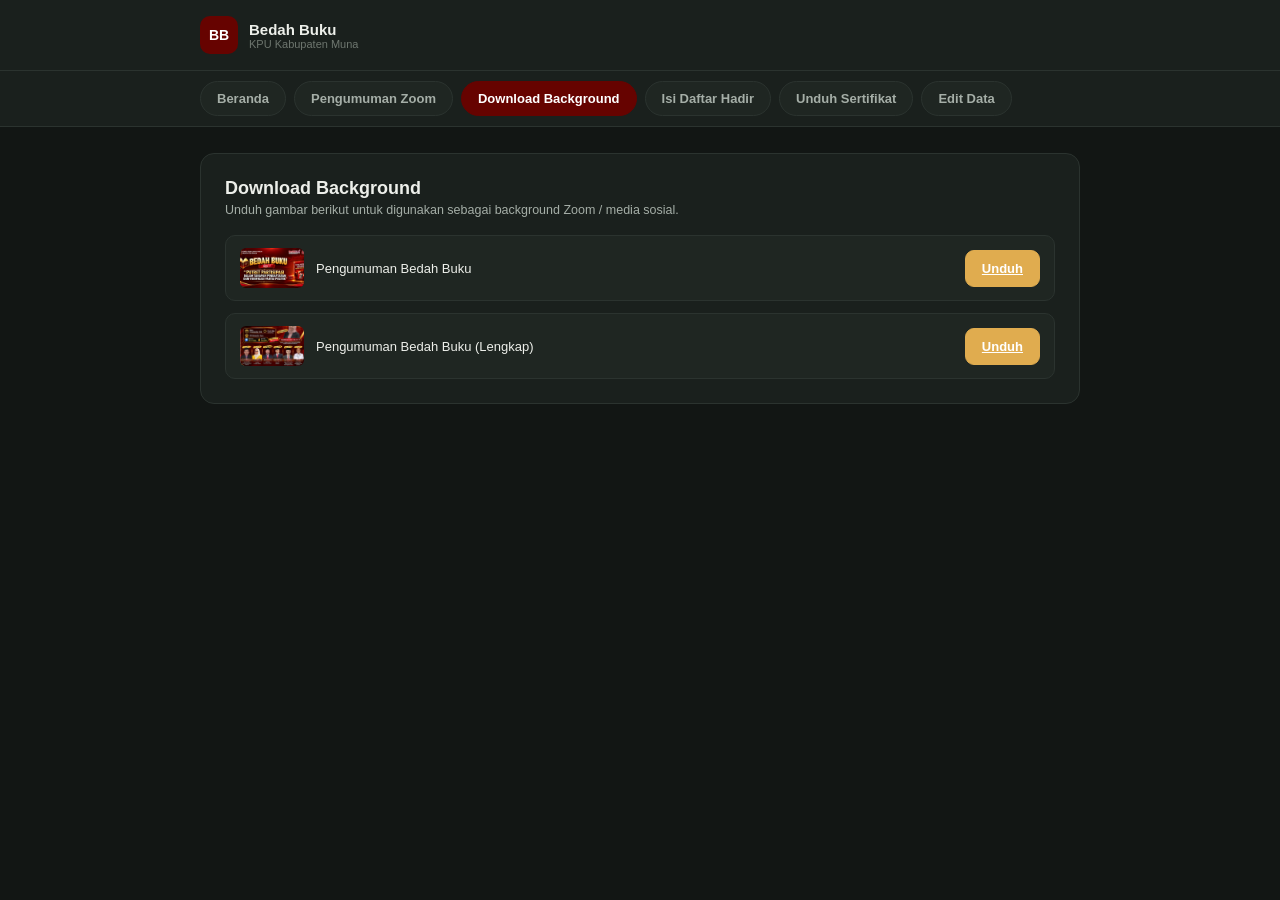
==== background.html @ 731d7e6f "antok" ====
<!DOCTYPE html>
<html lang="id">
<head>
<meta charset="UTF-8">
<meta name="viewport" content="width=device-width, initial-scale=1.0">
<title>Download Background — Bedah Buku</title>
<link rel="stylesheet" href="css/style.css">
</head>
<body>

<header class="top">
  <div class="top-inner">
    <a class="brand" href="index.html">
      <div class="brand-mark">BB</div>
      <div class="brand-text">
        <div class="t1">Bedah Buku</div>
        <div class="t2">KPU Kabupaten Muna</div>
      </div>
    </a>
  </div>
</header>
<div class="tabs-wrap">
  <div class="tabs">
    <a class="tab-btn" href="index.html">Beranda</a>
    <a class="tab-btn" href="pengumuman.html">Pengumuman Zoom</a>
    <a class="tab-btn active" href="background.html">Download Background</a>
    <a class="tab-btn" href="presensi.html">Isi Daftar Hadir</a>
    <a class="tab-btn" href="sertifikat.html">Unduh Sertifikat</a>
    <a class="tab-btn" href="edit.html">Edit Data</a>
  </div>
</div>

<main>
  <div class="card">
    <h1>Download Background</h1>
    <div class="sub">Unduh gambar berikut untuk digunakan sebagai background Zoom / media sosial.</div>
    <div class="dl-list">
      <div class="item">
        <img src="assets/Pengumuman-Bedah-Buku.jpeg" alt="Background Bedah Buku">
        <div class="meta">Pengumuman Bedah Buku</div>
        <a class="btn amber" href="assets/Pengumuman-Bedah-Buku.jpeg" download>Unduh</a>
      </div>
      <div class="item">
        <img src="assets/Pengumuman-Bedah-Buku-Lengkap.jpeg" alt="Background Bedah Buku Lengkap">
        <div class="meta">Pengumuman Bedah Buku (Lengkap)</div>
        <a class="btn amber" href="assets/Pengumuman-Bedah-Buku-Lengkap.jpeg" download>Unduh</a>
      </div>
    </div>
  </div>
</main>

</body>
</html>
---- css/style.css ----
:root{
  --teal:#660300; --teal-dark:#340705; --teal-soft:rgba(102,3,0,0.18);
  --teal-text:#E2685C;
  --amber:#E0AC4F;
  --bg:#121614; --panel:#1A201D; --line:#2B332F;
  --ink:#EDEFEA; --ink-soft:#A5AEA7; --ink-faint:#6E766F;
  --radius:14px;
}
*{ box-sizing:border-box; }
body{ margin:0; background:var(--bg); color:var(--ink); font-family:'Segoe UI',-apple-system,Roboto,sans-serif; font-size:14.5px; }
button, input, select{ font-family:inherit; }
a{ color:var(--teal-text); }

header.top{ background:var(--panel); border-bottom:1px solid var(--line); }
.top-inner{ max-width:920px; margin:0 auto; padding:16px 20px; display:flex; align-items:center; gap:12px; }
.brand{ display:flex; align-items:center; gap:11px; text-decoration:none; }
.brand-mark{ width:38px; height:38px; border-radius:10px; background:var(--teal); color:#fff; display:flex; align-items:center; justify-content:center; font-weight:700; font-size:14px; flex-shrink:0; }
.brand-text .t1{ font-weight:700; font-size:15px; color:var(--ink); }
.brand-text .t2{ font-size:11px; color:var(--ink-faint); }

.tabs-wrap{ background:var(--panel); border-bottom:1px solid var(--line); position:sticky; top:0; z-index:5; }
.tabs{ max-width:920px; margin:0 auto; padding:10px 20px; display:flex; gap:8px; overflow-x:auto; }
.tab-btn{ border:1px solid var(--line); background:#1F2622; padding:9px 16px; border-radius:20px; font-size:13px; font-weight:600; color:var(--ink-soft); cursor:pointer; white-space:nowrap; text-decoration:none; }
.tab-btn.active{ background:var(--teal); border-color:var(--teal); color:#fff; }

main{ max-width:920px; margin:0 auto; padding:26px 20px 60px; }

.card{ background:var(--panel); border:1px solid var(--line); border-radius:var(--radius); padding:24px; margin-bottom:18px; }
.card h1, .card h2{ font-size:18px; margin:0 0 4px; }
.card .sub{ font-size:12.5px; color:var(--ink-soft); margin-bottom:18px; }
.stat-line{ font-size:13px; color:var(--ink-soft); margin-top:-8px; margin-bottom:4px; }
.stat-line b{ color:var(--teal-text); font-size:15px; }

.menu-grid{ display:grid; grid-template-columns:1fr 1fr; gap:14px; }
.menu-item{ display:block; background:var(--panel); border:1px solid var(--line); border-radius:var(--radius); padding:20px; text-decoration:none; color:var(--ink); transition:border-color .15s; }
.menu-item:hover{ border-color:var(--teal); }
.menu-item .ico{ font-size:22px; margin-bottom:8px; }
.menu-item .t{ font-weight:700; font-size:14.5px; margin-bottom:4px; }
.menu-item .d{ font-size:12.5px; color:var(--ink-soft); }

.field{ margin-bottom:15px; }
.field label{ display:block; font-size:12.5px; font-weight:600; margin-bottom:6px; }
.field label .req{ color:var(--teal-text); }
.row2{ display:grid; grid-template-columns:1fr 1fr; gap:12px; }
.field input, .field select{ width:100%; padding:10px 12px; border:1px solid var(--line); border-radius:9px; font-size:13.5px; background:#20261F; color:var(--ink); }
.field input:focus, .field select:focus{ outline:2px solid var(--teal); outline-offset:1px; }
.field .hint{ font-size:11px; color:var(--ink-faint); margin-top:4px; }
.field.error input{ border-color:#E37878; }
.field .err-msg{ display:none; font-size:11.5px; color:#E37878; margin-top:4px; }
.field.error .err-msg{ display:block; }

.btn{ border:1px solid var(--line); background:#1F2622; padding:10px 16px; border-radius:9px; font-size:13px; font-weight:600; cursor:pointer; color:var(--ink); }
.btn:hover{ background:#262E29; }
.btn.primary{ background:var(--teal); border-color:var(--teal); color:#fff; width:100%; padding:12px; font-size:14px; }
.btn.primary:hover{ background:var(--teal-dark); }
.btn.amber{ background:var(--amber); border-color:var(--amber); color:#fff; }
.btn.amber:hover{ filter:brightness(.94); }

.notice{ border-radius:10px; padding:14px 16px; font-size:13px; margin-bottom:16px; }
.notice.info{ background:#1F2622; border:1px solid var(--line); color:var(--ink-soft); }
.notice.error{ background:rgba(227,120,120,0.12); border:1px solid #5A3232; color:#E37878; }
.notice.success{ background:var(--teal-soft); border:1px solid rgba(102,3,0,0.4); color:var(--teal-text); }

.cert-box img, .cert-box canvas{ width:100%; border-radius:10px; border:1px solid var(--line); display:block; margin-bottom:14px; }
.dl-row{ display:flex; gap:10px; }
.dl-row button{ flex:1; }

.dl-list{ display:flex; flex-direction:column; gap:12px; }
.dl-list .item{ display:flex; align-items:center; justify-content:space-between; gap:12px; background:#1F2622; border:1px solid var(--line); border-radius:10px; padding:12px 14px; }
.dl-list .item img{ width:64px; height:40px; object-fit:cover; border-radius:6px; }
.dl-list .item .meta{ flex:1; font-size:13px; }

@media (max-width:640px){
  .row2, .menu-grid{ grid-template-columns:1fr; }
}
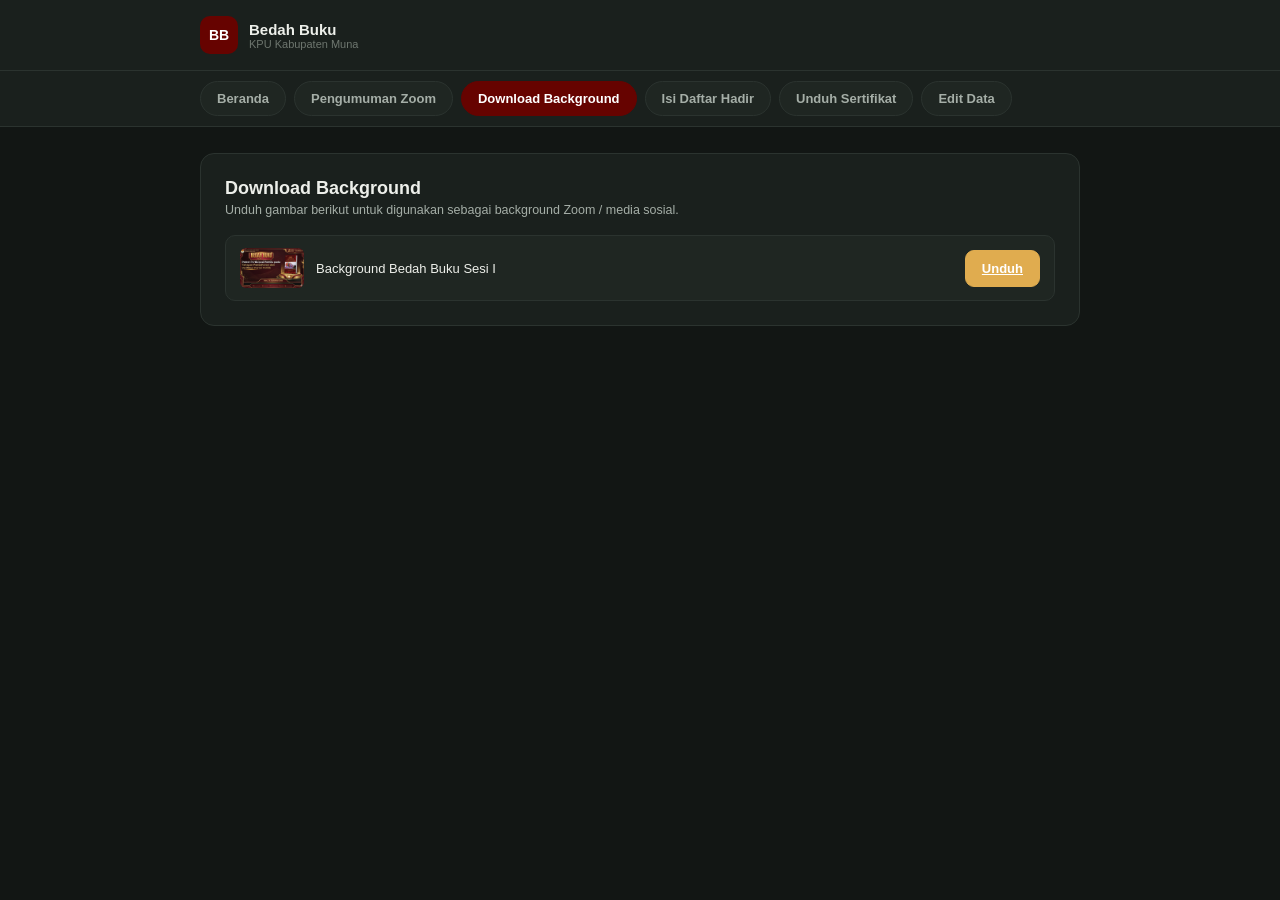
==== commit c340fe47: "new background and no placeholder" ====
--- a/background.html
+++ b/background.html
@@ -36,14 +36,9 @@
     <div class="sub">Unduh gambar berikut untuk digunakan sebagai background Zoom / media sosial.</div>
     <div class="dl-list">
       <div class="item">
-        <img src="assets/Pengumuman-Bedah-Buku.jpeg" alt="Background Bedah Buku">
-        <div class="meta">Pengumuman Bedah Buku</div>
-        <a class="btn amber" href="assets/Pengumuman-Bedah-Buku.jpeg" download>Unduh</a>
-      </div>
-      <div class="item">
-        <img src="assets/Pengumuman-Bedah-Buku-Lengkap.jpeg" alt="Background Bedah Buku Lengkap">
-        <div class="meta">Pengumuman Bedah Buku (Lengkap)</div>
-        <a class="btn amber" href="assets/Pengumuman-Bedah-Buku-Lengkap.jpeg" download>Unduh</a>
+        <img src="assets/BACKGROUND-bedah-buku-sesi-1.jpeg" alt="Background Bedah Buku Sesi I">
+        <div class="meta">Background Bedah Buku Sesi I</div>
+        <a class="btn amber" href="assets/BACKGROUND-bedah-buku-sesi-1.jpeg" download>Unduh</a>
       </div>
     </div>
   </div>
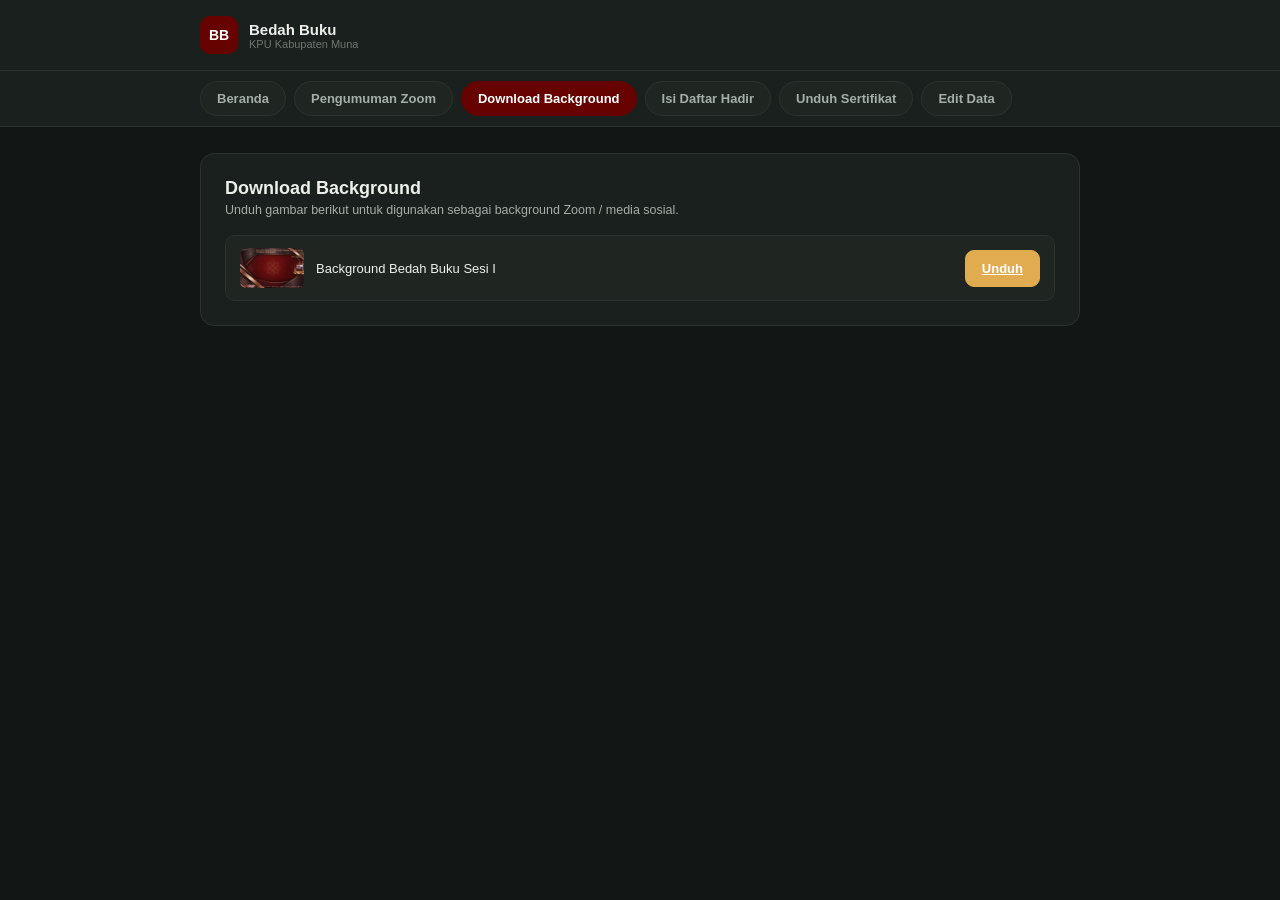
==== commit 9482481a: "at waiting there is a message" ====
--- a/background.html
+++ b/background.html
@@ -36,9 +36,9 @@
     <div class="sub">Unduh gambar berikut untuk digunakan sebagai background Zoom / media sosial.</div>
     <div class="dl-list">
       <div class="item">
-        <img src="assets/BACKGROUND-bedah-buku-sesi-1.jpeg" alt="Background Bedah Buku Sesi I">
+        <img src="assets/Background-fixed.jpeg" alt="Background Bedah Buku Sesi I">
         <div class="meta">Background Bedah Buku Sesi I</div>
-        <a class="btn amber" href="assets/BACKGROUND-bedah-buku-sesi-1.jpeg" download>Unduh</a>
+        <a class="btn amber" href="assets/Background-fixed.jpeg" download>Unduh</a>
       </div>
     </div>
   </div>
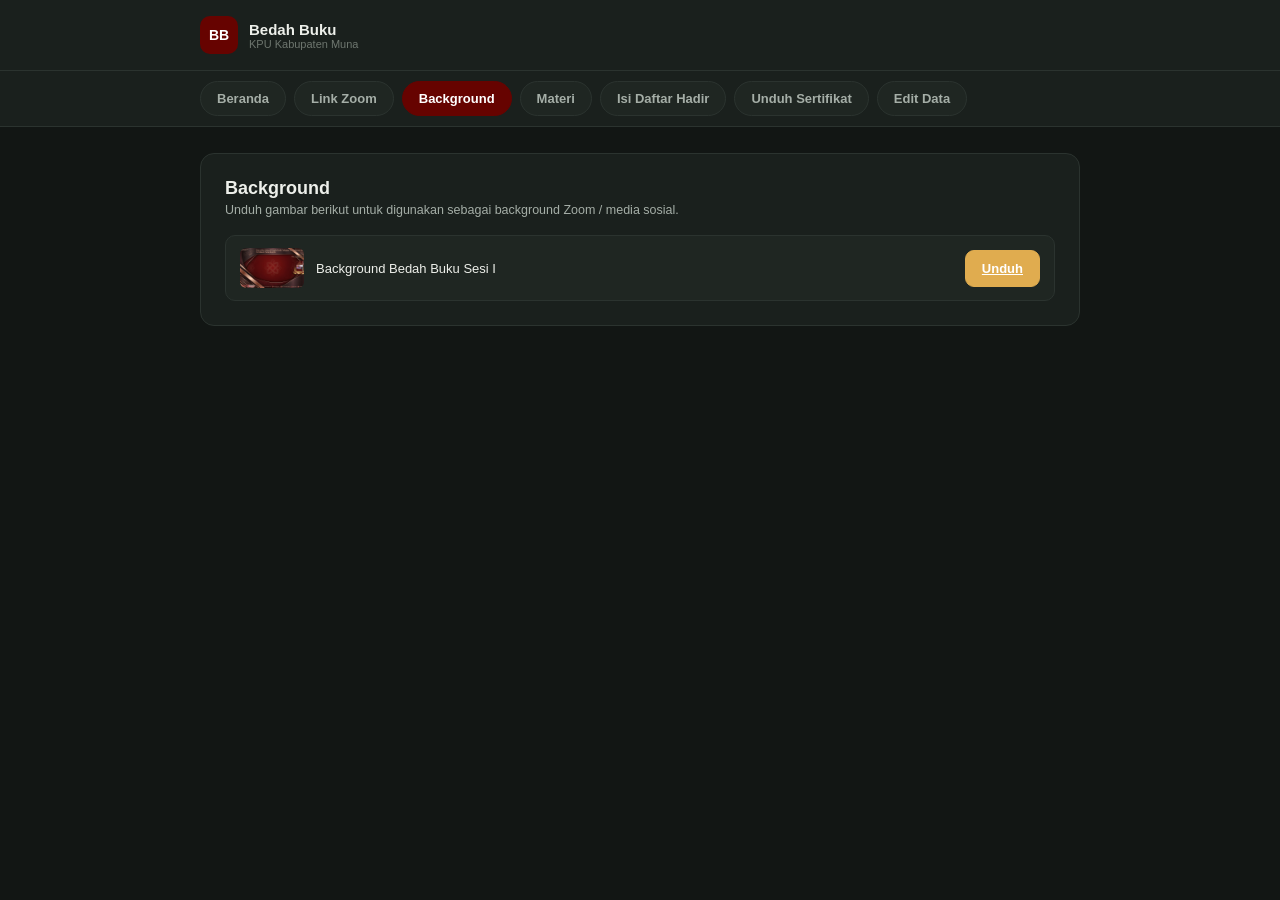
==== commit 90f2dbbb: "Rename tabs: Link Zoom, Background, Materi Co-Authored-By: Claude Sonnet 4.6 <noreply@anthropic.com>" ====
--- a/background.html
+++ b/background.html
@@ -1,9 +1,9 @@
-<!DOCTYPE html>
+﻿<!DOCTYPE html>
 <html lang="id">
 <head>
 <meta charset="UTF-8">
 <meta name="viewport" content="width=device-width, initial-scale=1.0">
-<title>Download Background — Bedah Buku</title>
+<title>Background — Bedah Buku</title>
 <link rel="stylesheet" href="css/style.css">
 </head>
 <body>
@@ -22,8 +22,9 @@
 <div class="tabs-wrap">
   <div class="tabs">
     <a class="tab-btn" href="index.html">Beranda</a>
-    <a class="tab-btn" href="pengumuman.html">Pengumuman Zoom</a>
-    <a class="tab-btn active" href="background.html">Download Background</a>
+    <a class="tab-btn" href="pengumuman.html">Link Zoom</a>
+    <a class="tab-btn active" href="background.html">Background</a>
+    <a class="tab-btn" href="materi.html">Materi</a>
     <a class="tab-btn" href="presensi.html">Isi Daftar Hadir</a>
     <a class="tab-btn" href="sertifikat.html">Unduh Sertifikat</a>
     <a class="tab-btn" href="edit.html">Edit Data</a>
@@ -32,7 +33,7 @@
 
 <main>
   <div class="card">
-    <h1>Download Background</h1>
+    <h1>Background</h1>
     <div class="sub">Unduh gambar berikut untuk digunakan sebagai background Zoom / media sosial.</div>
     <div class="dl-list">
       <div class="item">
--- a/css/style.css
+++ b/css/style.css
@@ -60,6 +60,7 @@
 .notice.info{ background:#1F2622; border:1px solid var(--line); color:var(--ink-soft); }
 .notice.error{ background:rgba(227,120,120,0.12); border:1px solid #5A3232; color:#E37878; }
 .notice.success{ background:var(--teal-soft); border:1px solid rgba(102,3,0,0.4); color:var(--teal-text); }
+.notice.available{ background:rgba(38,100,62,0.18); border:1px solid rgba(38,100,62,0.45); color:#7DC98E; }
 
 .cert-box img, .cert-box canvas{ width:100%; border-radius:10px; border:1px solid var(--line); display:block; margin-bottom:14px; }
 .dl-row{ display:flex; gap:10px; }
